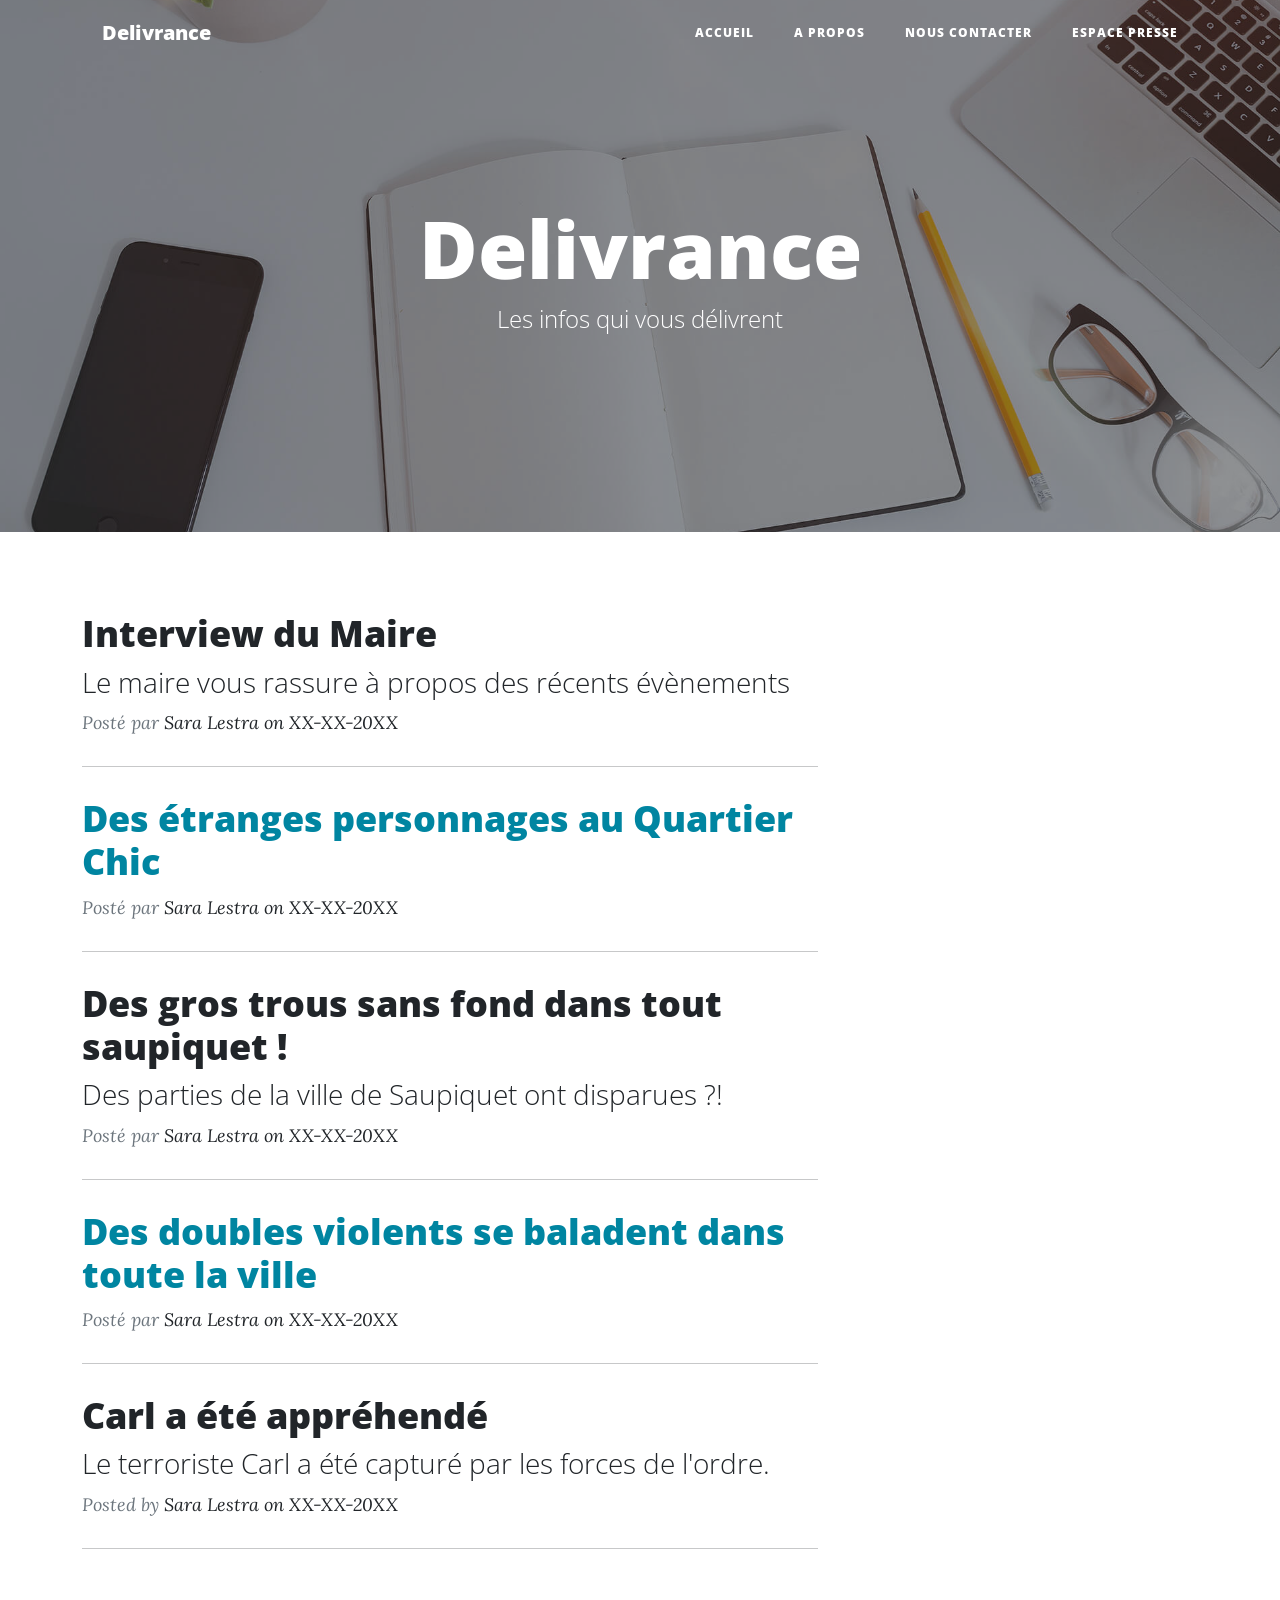
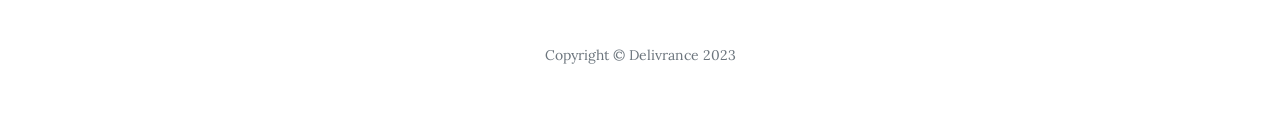
==== index.html @ 53d93307 "add original website" ====
<!DOCTYPE html>
<html lang="fr">

<head>
    <meta charset="utf-8">
    <meta name="viewport" content="width=device-width, initial-scale=1.0, shrink-to-fit=no">
    <title>Delivrance</title>
    <meta name="description" content="Blog de DelivranceTV">
    <link rel="stylesheet" href="assets/bootstrap/css/bootstrap.min.css">
    <link rel="stylesheet" href="https://fonts.googleapis.com/css?family=Open+Sans:300italic,400italic,600italic,700italic,800italic,400,300,600,700,800&amp;display=swap">
    <link rel="stylesheet" href="https://fonts.googleapis.com/css?family=Lora:400,700,400italic,700italic&amp;display=swap">
    <link rel="stylesheet" href="assets/fonts/font-awesome.min.css">
    <link rel="icon" href="favicon.ico">
</head>

<body>
    <nav class="navbar navbar-light navbar-expand-lg fixed-top" id="mainNav">
        <div class="container"><a class="navbar-brand" href="index.html">Delivrance</a><button data-bs-toggle="collapse" data-bs-target="#navbarResponsive" class="navbar-toggler" aria-controls="navbarResponsive" aria-expanded="false" aria-label="Toggle navigation"><i class="fa fa-bars"></i></button>
            <div class="collapse navbar-collapse" id="navbarResponsive">
                <ul class="navbar-nav ms-auto">
                    <li class="nav-item"><a class="nav-link" href="index.html">Accueil</a></li>
                    <li class="nav-item"><a class="nav-link" href="about.html">A PROPOS</a></li>
                    <li class="nav-item"><a class="nav-link" href="contact.html">NOUS CONTACTER</a></li>
                    <li class="nav-item"><a class="nav-link" href="espacepresse.html">ESPACE PRESSE</a></li>
                    <li class="nav-item"></li>
                </ul>
            </div>
        </div>
    </nav>
    <header class="masthead" style="background-image: url('assets/img/home-bg.jpg');">
        <div class="overlay"></div>
        <div class="container">
            <div class="row">
                <div class="col-md-10 col-lg-8 mx-auto position-relative">
                    <div class="site-heading">
                        <h1>Delivrance</h1><span class="subheading">Les infos qui vous délivrent</span>
                    </div>
                </div>
            </div>
        </div>
    </header>
    <div class="container">
        <div class="row">
            <div class="col-md-10 col-lg-8">
                <div class="post-preview"><a href="post-4.html">
                        <h2 class="post-title">Interview du Maire</h2>
                        <h3 class="post-subtitle">Le maire vous rassure à propos des récents évènements</h3>
                    </a>
                    <p class="post-meta">Posté par&nbsp;<a href="#">Sara Lestra on XX-XX-20XX</a></p>
                </div>
                <hr>
                <div class="post-preview"><a href="post-3.html">
                        <h2 class="post-title"><span style="color: rgb(0, 133, 161);">Des étranges personnages au Quartier Chic</span></h2>
                    </a>
                    <p class="post-meta">Posté par&nbsp;<a href="#">Sara Lestra on XX-XX-20XX</a></p>
                </div>
                <hr>
                <div class="post-preview"><a href="post.html">
                        <h2 class="post-title">Des gros trous sans fond dans tout saupiquet !</h2>
                        <h3 class="post-subtitle">Des parties de la ville de Saupiquet ont disparues ?!</h3>
                    </a>
                    <p class="post-meta">Posté par&nbsp;<a href="#">Sara Lestra on XX-XX-20XX</a></p>
                </div>
                <hr>
                <div class="post-preview"><a href="post-1.html">
                        <h2 class="post-title"><strong><span style="color: rgb(0, 133, 161);">Des doubles violents se baladent dans toute la ville</span></strong></h2>
                    </a>
                    <p class="post-meta">Posté par&nbsp;<a href="#">Sara Lestra on XX-XX-20XX</a></p>
                </div>
                <hr>
                <div class="post-preview"><a href="post-2.html">
                        <h2 class="post-title"> Carl a été appréhendé</h2>
                        <h3 class="post-subtitle">Le terroriste Carl a été capturé par les forces de l'ordre.</h3>
                    </a>
                    <p class="post-meta">Posted by&nbsp;<a href="#">Sara Lestra on XX-XX-20XX</a></p>
                </div>
                <div class="post-preview"></div>
                <hr>
                <div class="clearfix"></div>
            </div>
        </div>
    </div>
    <footer>
        <div class="container">
            <div class="row">
                <div class="col-md-10 col-lg-8 mx-auto">
                    <p class="text-muted copyright">Copyright&nbsp;©&nbsp;Delivrance 2023</p>
                </div>
            </div>
        </div>
    </footer>
    <script src="assets/bootstrap/js/bootstrap.min.js"></script>
    <script src="assets/js/clean-blog.js"></script>
</body>

</html>
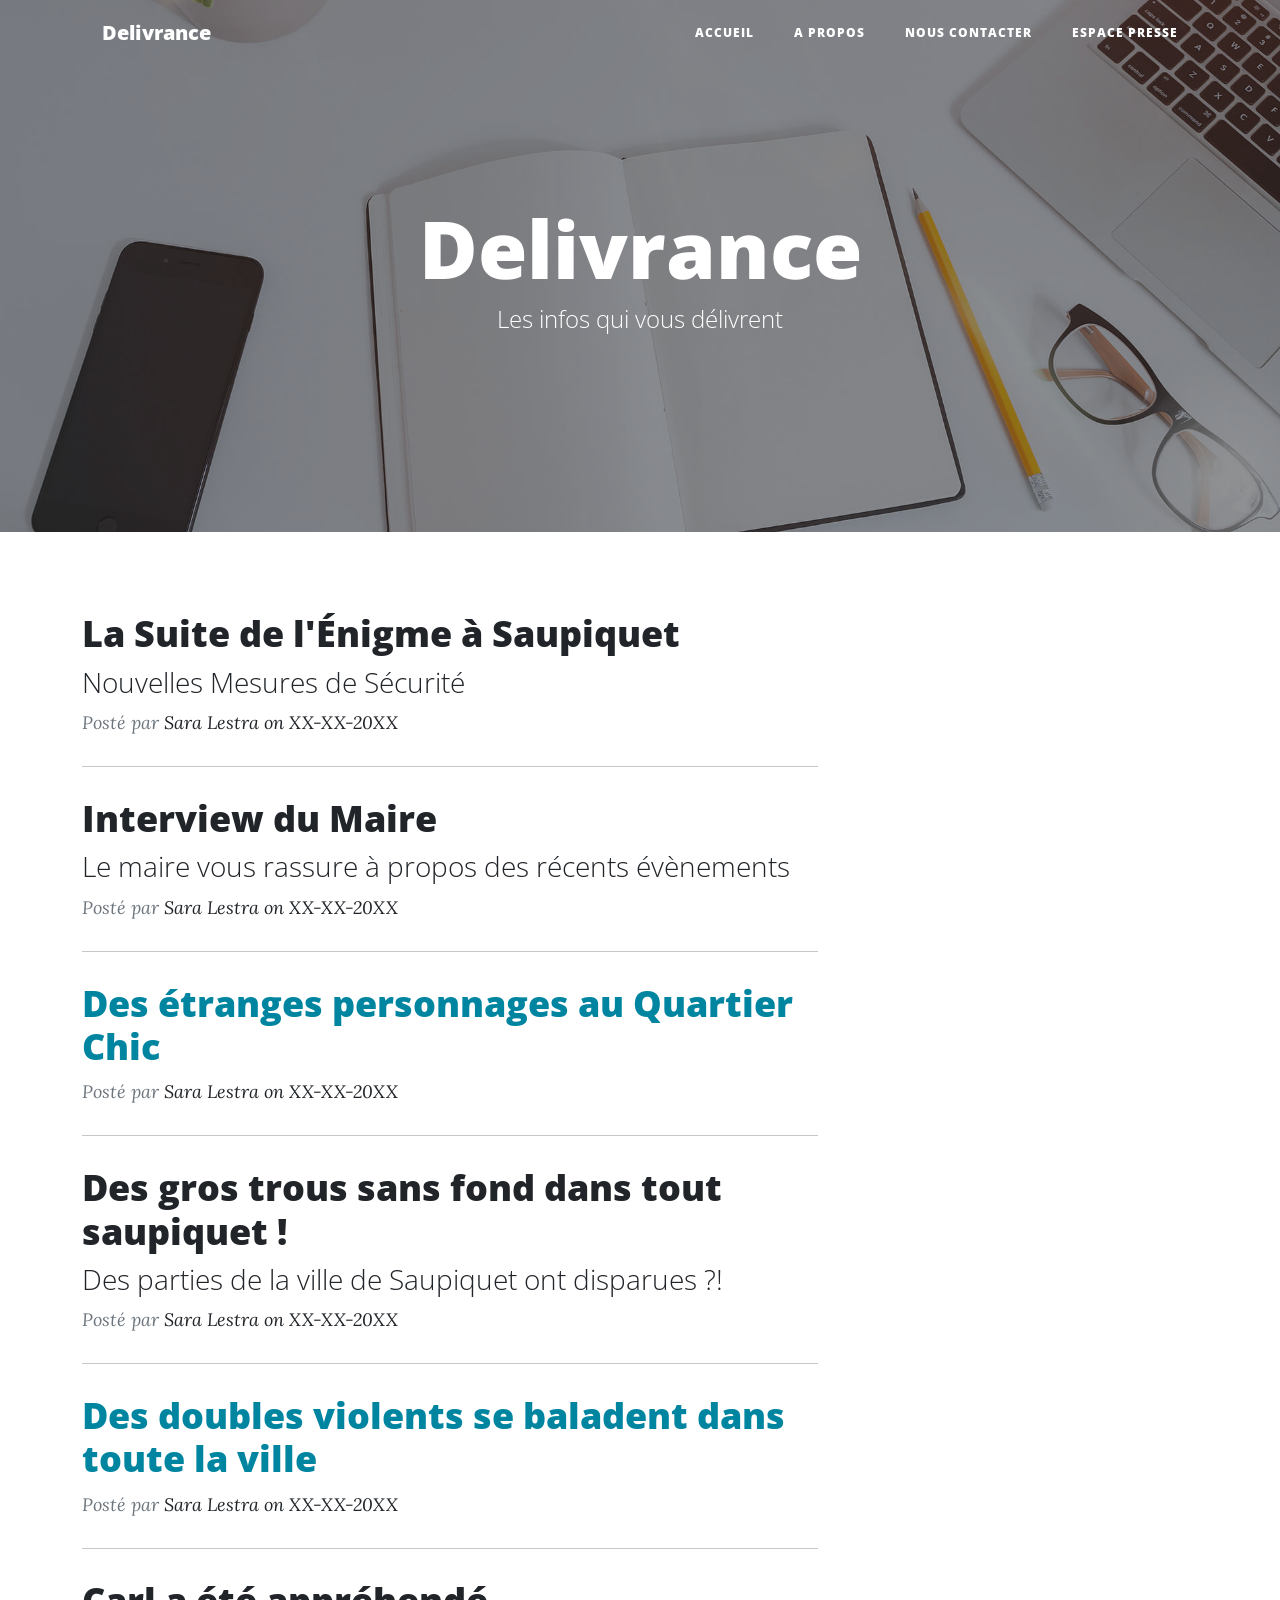
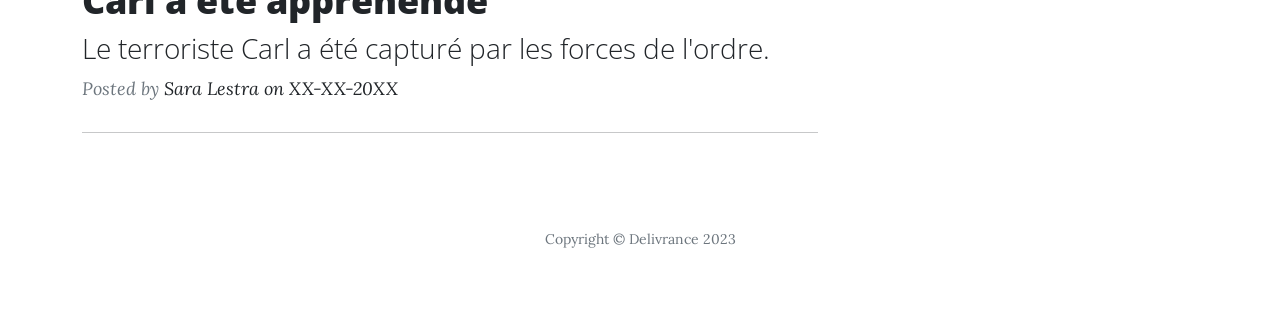
==== commit 30157c59: "add a link to the post5 in the index" ====
--- a/index.html
+++ b/index.html
@@ -7,15 +7,19 @@
     <title>Delivrance</title>
     <meta name="description" content="Blog de DelivranceTV">
     <link rel="stylesheet" href="assets/bootstrap/css/bootstrap.min.css">
-    <link rel="stylesheet" href="https://fonts.googleapis.com/css?family=Open+Sans:300italic,400italic,600italic,700italic,800italic,400,300,600,700,800&amp;display=swap">
-    <link rel="stylesheet" href="https://fonts.googleapis.com/css?family=Lora:400,700,400italic,700italic&amp;display=swap">
+    <link rel="stylesheet"
+        href="https://fonts.googleapis.com/css?family=Open+Sans:300italic,400italic,600italic,700italic,800italic,400,300,600,700,800&amp;display=swap">
+    <link rel="stylesheet"
+        href="https://fonts.googleapis.com/css?family=Lora:400,700,400italic,700italic&amp;display=swap">
     <link rel="stylesheet" href="assets/fonts/font-awesome.min.css">
     <link rel="icon" href="favicon.ico">
 </head>
 
 <body>
     <nav class="navbar navbar-light navbar-expand-lg fixed-top" id="mainNav">
-        <div class="container"><a class="navbar-brand" href="index.html">Delivrance</a><button data-bs-toggle="collapse" data-bs-target="#navbarResponsive" class="navbar-toggler" aria-controls="navbarResponsive" aria-expanded="false" aria-label="Toggle navigation"><i class="fa fa-bars"></i></button>
+        <div class="container"><a class="navbar-brand" href="index.html">Delivrance</a><button data-bs-toggle="collapse"
+                data-bs-target="#navbarResponsive" class="navbar-toggler" aria-controls="navbarResponsive"
+                aria-expanded="false" aria-label="Toggle navigation"><i class="fa fa-bars"></i></button>
             <div class="collapse navbar-collapse" id="navbarResponsive">
                 <ul class="navbar-nav ms-auto">
                     <li class="nav-item"><a class="nav-link" href="index.html">Accueil</a></li>
@@ -42,6 +46,13 @@
     <div class="container">
         <div class="row">
             <div class="col-md-10 col-lg-8">
+                <div class="post-preview"><a href="post-5.html">
+                        <h2 class="post-title">La Suite de l'Énigme à Saupiquet</h2>
+                        <h3 class="post-subtitle">Nouvelles Mesures de Sécurité</h3>
+                    </a>
+                    <p class="post-meta">Posté par&nbsp;<a href="#">Sara Lestra on XX-XX-20XX</a></p>
+                </div>
+                <hr>
                 <div class="post-preview"><a href="post-4.html">
                         <h2 class="post-title">Interview du Maire</h2>
                         <h3 class="post-subtitle">Le maire vous rassure à propos des récents évènements</h3>
@@ -50,7 +61,8 @@
                 </div>
                 <hr>
                 <div class="post-preview"><a href="post-3.html">
-                        <h2 class="post-title"><span style="color: rgb(0, 133, 161);">Des étranges personnages au Quartier Chic</span></h2>
+                        <h2 class="post-title"><span style="color: rgb(0, 133, 161);">Des étranges personnages au
+                                Quartier Chic</span></h2>
                     </a>
                     <p class="post-meta">Posté par&nbsp;<a href="#">Sara Lestra on XX-XX-20XX</a></p>
                 </div>
@@ -63,7 +75,8 @@
                 </div>
                 <hr>
                 <div class="post-preview"><a href="post-1.html">
-                        <h2 class="post-title"><strong><span style="color: rgb(0, 133, 161);">Des doubles violents se baladent dans toute la ville</span></strong></h2>
+                        <h2 class="post-title"><strong><span style="color: rgb(0, 133, 161);">Des doubles violents se
+                                    baladent dans toute la ville</span></strong></h2>
                     </a>
                     <p class="post-meta">Posté par&nbsp;<a href="#">Sara Lestra on XX-XX-20XX</a></p>
                 </div>
@@ -93,4 +106,4 @@
     <script src="assets/js/clean-blog.js"></script>
 </body>
 
-</html>
+</html>
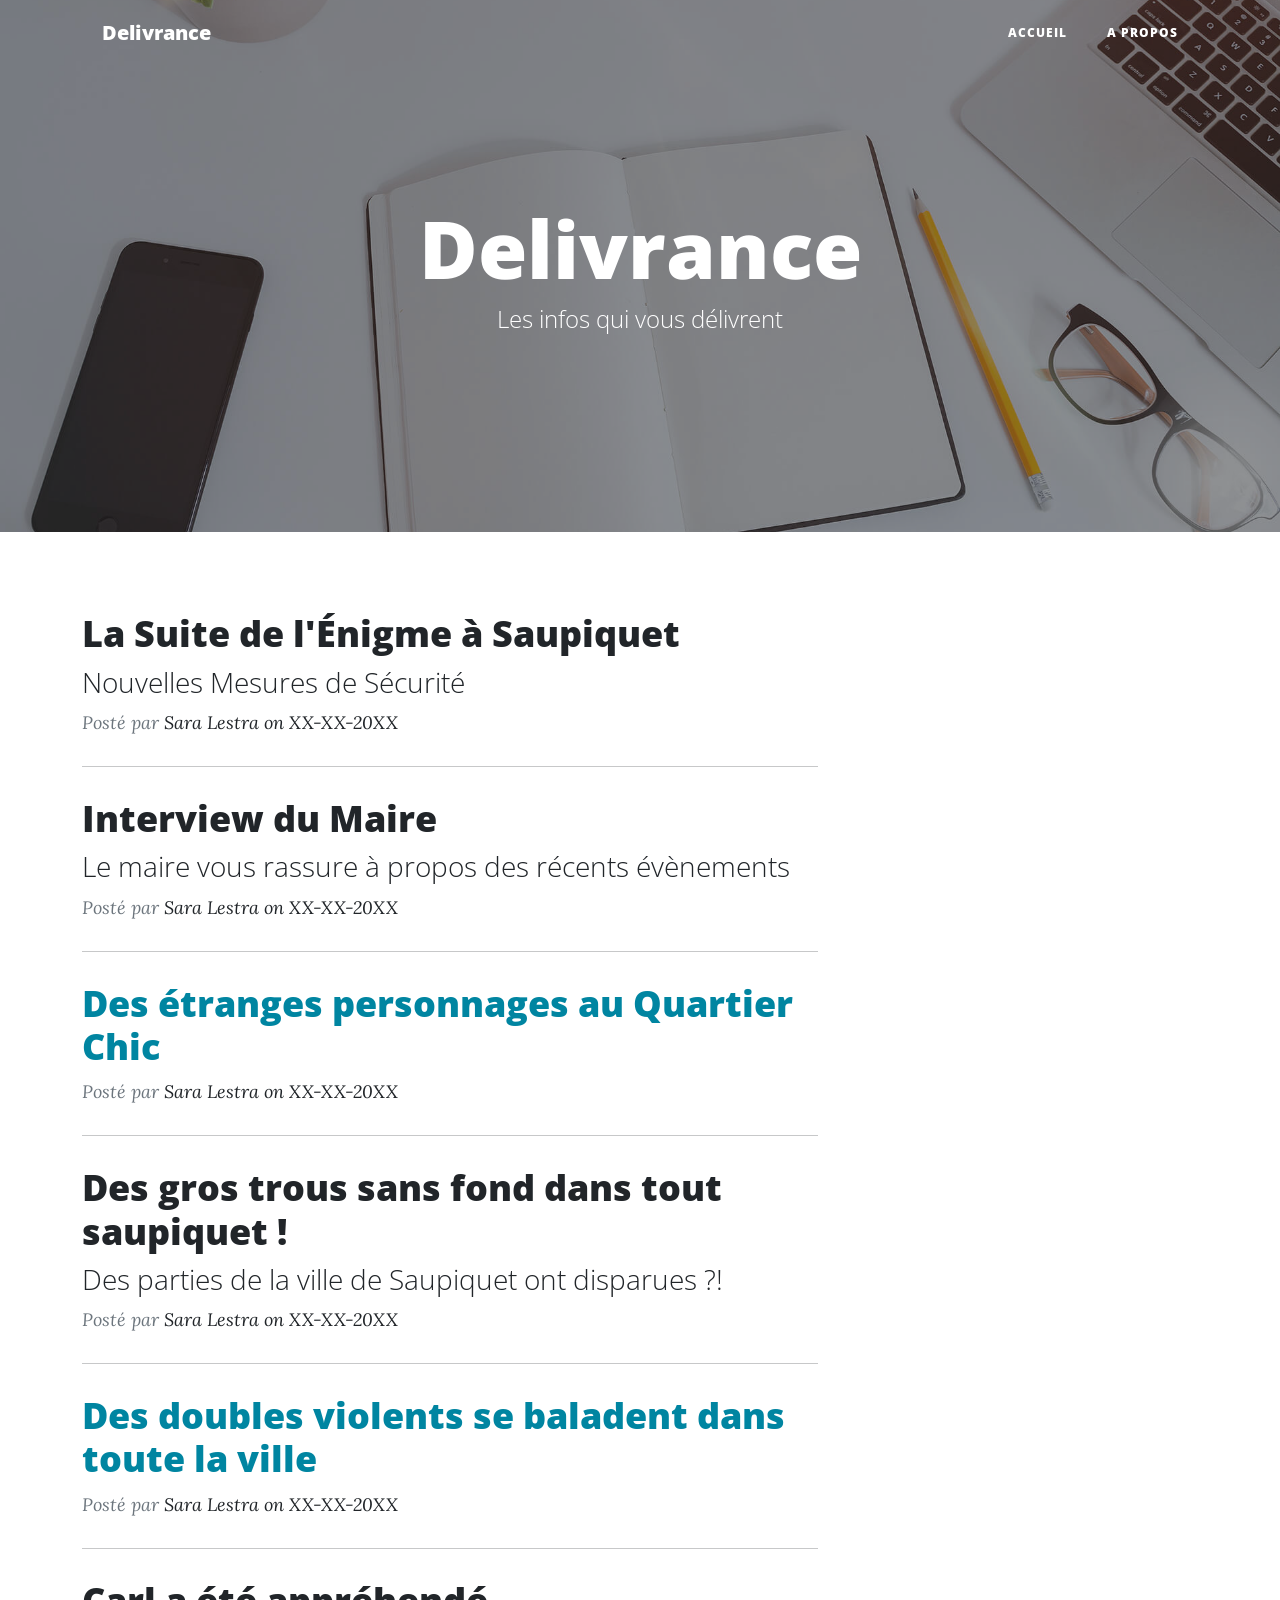
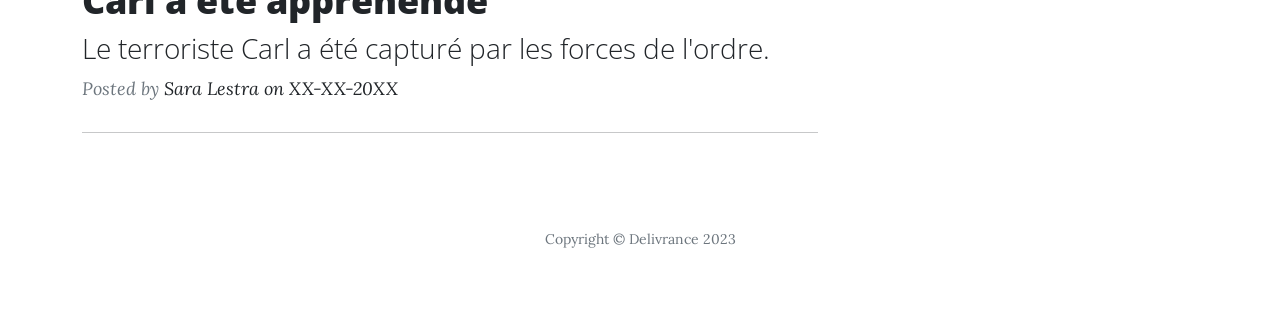
==== commit 700f43dd: "remove links for contact and 'Espace Presse'" ====
--- a/index.html
+++ b/index.html
@@ -24,8 +24,6 @@
                 <ul class="navbar-nav ms-auto">
                     <li class="nav-item"><a class="nav-link" href="index.html">Accueil</a></li>
                     <li class="nav-item"><a class="nav-link" href="about.html">A PROPOS</a></li>
-                    <li class="nav-item"><a class="nav-link" href="contact.html">NOUS CONTACTER</a></li>
-                    <li class="nav-item"><a class="nav-link" href="espacepresse.html">ESPACE PRESSE</a></li>
                     <li class="nav-item"></li>
                 </ul>
             </div>
